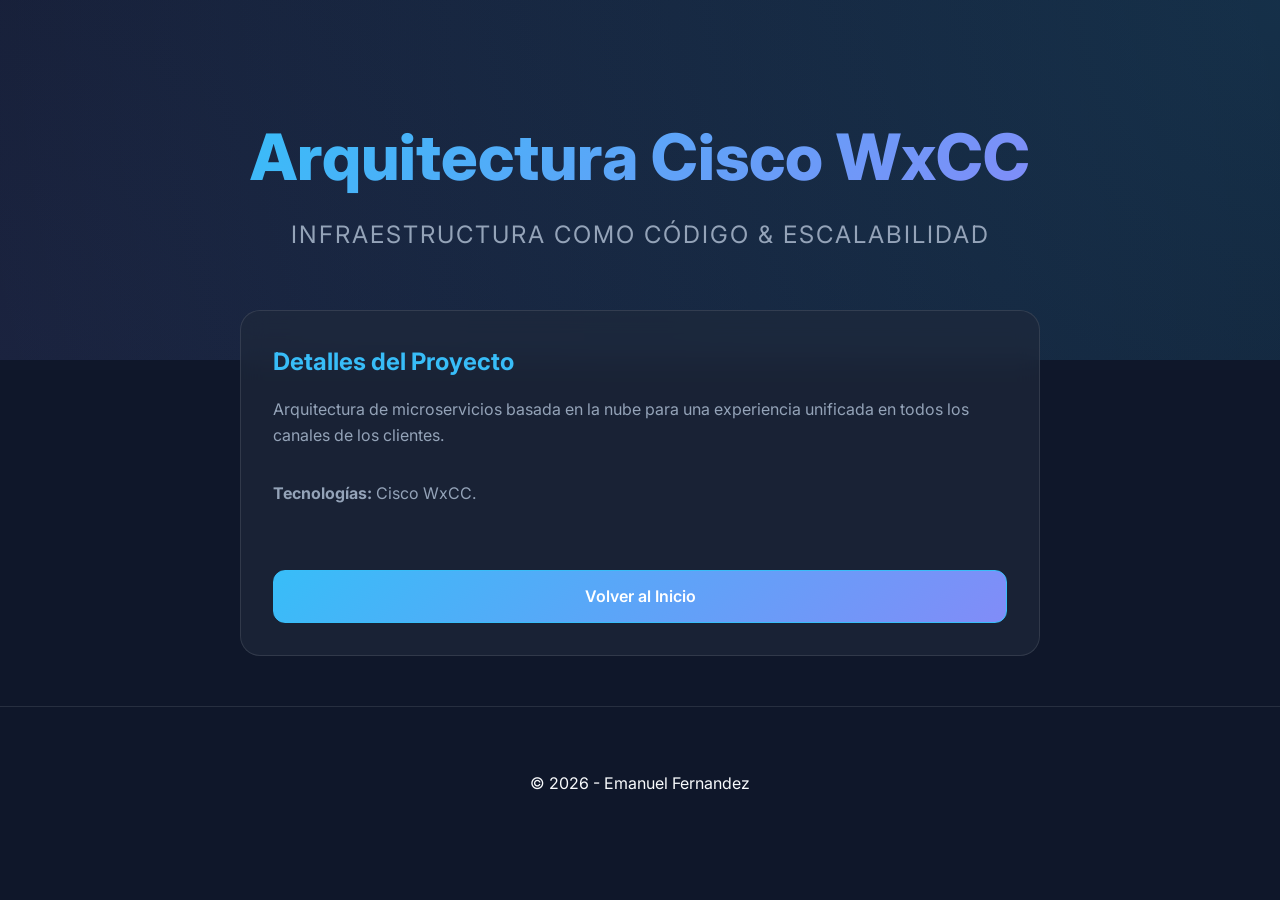
==== docs/proyecto1.html @ 24a79b81 "update index y subpaginas" ====
<!DOCTYPE html>
<html lang="es">

<head>
    <meta charset="UTF-8">
    <meta name="viewport" content="width=device-width, initial-scale=1.0">
    <title>Arquitectura Cisco WxCC | Emanuel Fernandez</title>
    <link rel="stylesheet" href="styles.css">
    <link href="https://fonts.googleapis.com/css2?family=Inter:wght@400;600;800&display=swap" rel="stylesheet">
</head>

<body class="subpage">

    <header style="height: 40vh;">
        <h1>Arquitectura Cisco WxCC</h1>
        <p>Infraestructura como Código & Escalabilidad</p>
    </header>

    <main style="margin-top: -50px;">
        <article class="card" style="max-width: 800px; margin: 0 auto; animation: fadeIn 0.8s ease-out;">
            <h3>Detalles del Proyecto</h3>
            <p>
                Arquitectura de microservicios basada en la nube para una experiencia unificada en todos los canales de
                los clientes.
            </p>
            <p>
                <strong>Tecnologías:</strong> Cisco WxCC.
            </p>
            <a href="index.html" class="back-btn">Volver al Inicio</a>
        </article>
    </main>

    <footer>
        <p>&copy; 2026 - Emanuel Fernandez</p>
    </footer>

</body>

</html>
---- docs/styles.css ----
:root {
    --bg-color: #0f172a;
    --card-bg: rgba(30, 41, 59, 0.7);
    --accent-primary: #38bdf8;
    --accent-secondary: #818cf8;
    --text-main: #f8fafc;
    --text-muted: #94a3b8;
    --glass-border: rgba(255, 255, 255, 0.1);
    --transition: all 0.3s ease;
}

* {
    margin: 0;
    padding: 0;
    box-sizing: border-box;
}

body {
    background-color: var(--bg-color);
    color: var(--text-main);
    font-family: 'Inter', system-ui, -apple-system, sans-serif;
    line-height: 1.6;
    overflow-x: hidden;
    min-height: 100vh;
}

header {
    height: 60vh;
    display: flex;
    flex-direction: column;
    justify-content: center;
    align-items: center;
    background: radial-gradient(circle at top right, rgba(56, 189, 248, 0.15), transparent),
                radial-gradient(circle at bottom left, rgba(129, 140, 248, 0.1), transparent);
    text-align: center;
    padding: 0 20px;
}

header h1 {
    font-size: 4rem;
    font-weight: 800;
    background: linear-gradient(135deg, var(--accent-primary), var(--accent-secondary));
    -webkit-background-clip: text;
    -webkit-text-fill-color: transparent;
    margin-bottom: 0.5rem;
}

header p {
    font-size: 1.5rem;
    color: var(--text-muted);
    letter-spacing: 2px;
    text-transform: uppercase;
}

main {
    max-width: 1200px;
    margin: -100px auto 50px;
    padding: 0 20px;
}

.projects h2 {
    font-size: 2.5rem;
    margin-bottom: 2rem;
    text-align: center;
}

.grid-container {
    display: grid;
    grid-template-columns: repeat(auto-fit, minmax(300px, 1fr));
    gap: 2rem;
}

.card {
    background: var(--card-bg);
    backdrop-filter: blur(12px);
    border: 1px solid var(--glass-border);
    border-radius: 20px;
    padding: 2rem;
    transition: var(--transition);
    display: flex;
    flex-direction: column;
}

.card:hover {
    transform: translateY(-10px);
    border-color: var(--accent-primary);
    box-shadow: 0 20px 40px rgba(0, 0, 0, 0.4);
}

.card h3 {
    font-size: 1.5rem;
    margin-bottom: 1rem;
    color: var(--accent-primary);
}

.card p {
    color: var(--text-muted);
    margin-bottom: 2rem;
    flex-grow: 1;
}

.card a {
    display: inline-block;
    padding: 0.8rem 1.5rem;
    background: linear-gradient(135deg, var(--accent-primary), var(--accent-secondary));
    color: white;
    text-decoration: none;
    border-radius: 12px;
    font-weight: 600;
    text-align: center;
    transition: var(--transition);
}

.card a:hover {
    filter: brightness(1.1);
    box-shadow: 0 4px 15px rgba(56, 189, 248, 0.4);
}

footer {
    padding: 4rem 20px;
    text-align: center;
    border-top: 1px solid var(--glass-border);
}

footer .socials a {
    color: var(--accent-primary);
    text-decoration: none;
    font-size: 1.1rem;
    transition: var(--transition);
}

footer .socials a:hover {
    color: var(--text-main);
}

/* Animations */
@keyframes fadeIn {
    from { opacity: 0; transform: translateY(20px); }
    to { opacity: 1; transform: translateY(0); }
}

.card {
    animation: fadeIn 0.6s ease-out forwards;
}

/* Page specific */
.back-btn {
    margin-top: 2rem;
    display: inline-block;
    padding: 0.8rem 1.5rem;
    border: 1px solid var(--accent-primary);
    color: var(--accent-primary);
    text-decoration: none;
    border-radius: 12px;
    transition: var(--transition);
}

.back-btn:hover {
    background: var(--accent-primary);
    color: white;
}
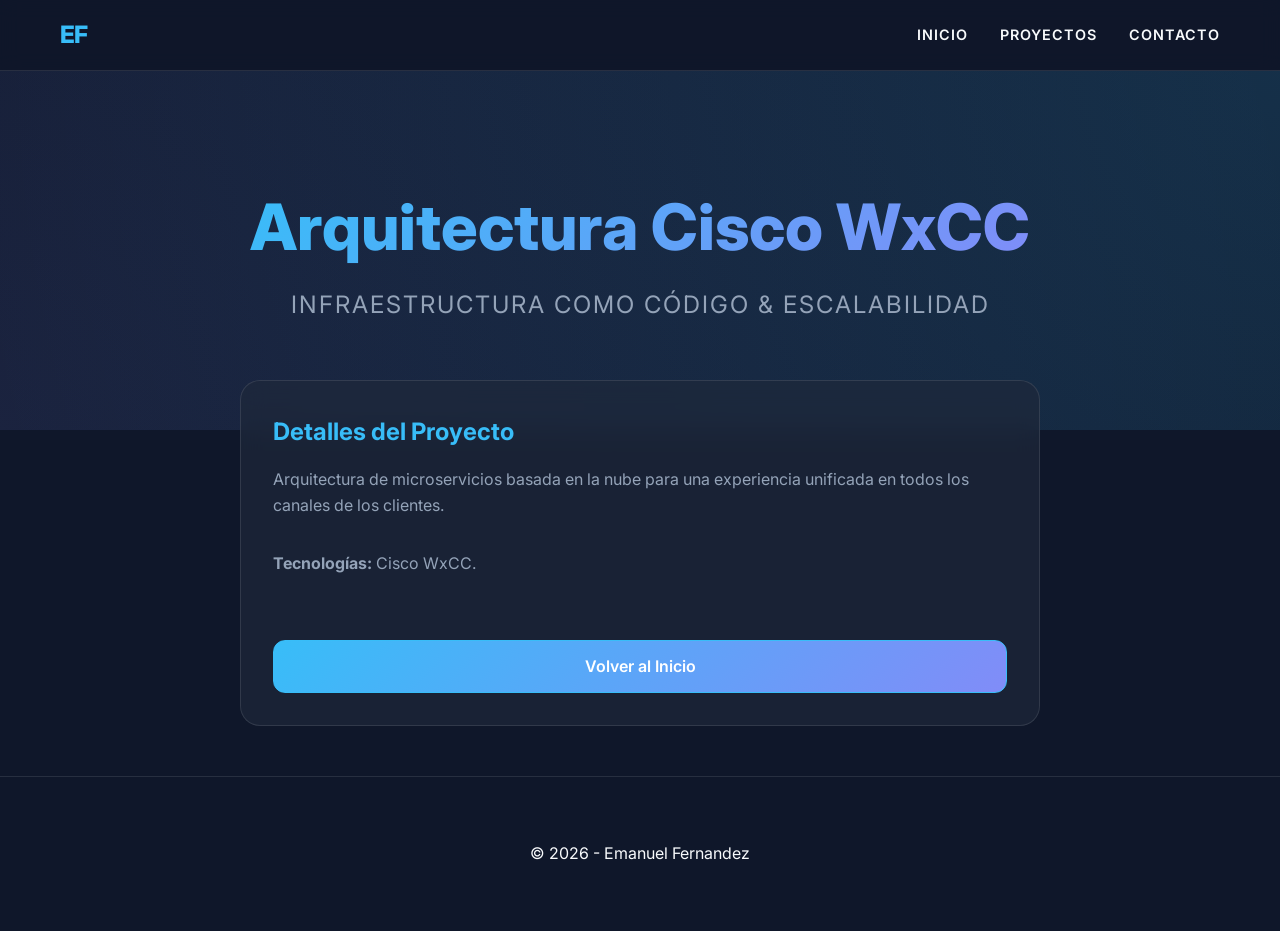
==== commit b39c1a1a: "update de barra de inicio y contacto" ====
--- a/docs/proyecto1.html
+++ b/docs/proyecto1.html
@@ -10,6 +10,17 @@
 </head>
 
 <body class="subpage">
+
+    <nav class="navbar">
+        <div class="nav-container">
+            <a href="index.html" class="nav-logo">EF</a>
+            <ul class="nav-links">
+                <li><a href="index.html#hero">Inicio</a></li>
+                <li><a href="index.html#projects-section">Proyectos</a></li>
+                <li><a href="index.html#contact">Contacto</a></li>
+            </ul>
+        </div>
+    </nav>
 
     <header style="height: 40vh;">
         <h1>Arquitectura Cisco WxCC</h1>
--- a/docs/styles.css
+++ b/docs/styles.css
@@ -7,6 +7,7 @@
     --text-muted: #94a3b8;
     --glass-border: rgba(255, 255, 255, 0.1);
     --transition: all 0.3s ease;
+    --nav-bg: rgba(15, 23, 42, 0.8);
 }
 
 * {
@@ -22,6 +23,8 @@
     line-height: 1.6;
     overflow-x: hidden;
     min-height: 100vh;
+    scroll-behavior: smooth;
+    padding-top: 70px;
 }
 
 header {
@@ -116,6 +119,86 @@
     box-shadow: 0 4px 15px rgba(56, 189, 248, 0.4);
 }
 
+/* Navbar */
+.navbar {
+    position: fixed;
+    top: 0;
+    width: 100%;
+    z-index: 1000;
+    background: var(--nav-bg);
+    backdrop-filter: blur(10px);
+    border-bottom: 1px solid var(--glass-border);
+    padding: 1rem 0;
+}
+
+.nav-container {
+    max-width: 1200px;
+    margin: 0 auto;
+    display: flex;
+    justify-content: space-between;
+    align-items: center;
+    padding: 0 20px;
+}
+
+.nav-logo {
+    font-size: 1.5rem;
+    font-weight: 800;
+    color: var(--accent-primary);
+    text-decoration: none;
+    letter-spacing: -1px;
+}
+
+.nav-links {
+    display: flex;
+    list-style: none;
+    gap: 2rem;
+}
+
+.nav-links a {
+    color: var(--text-main);
+    text-decoration: none;
+    font-weight: 600;
+    font-size: 0.9rem;
+    transition: var(--transition);
+    text-transform: uppercase;
+    letter-spacing: 1px;
+}
+
+.nav-links a:hover {
+    color: var(--accent-primary);
+}
+
+/* Contact Section */
+.contact {
+    padding: 100px 20px;
+    text-align: center;
+    max-width: 800px;
+    margin: 0 auto;
+}
+
+.contact h2 {
+    font-size: 2.5rem;
+    margin-bottom: 2rem;
+}
+
+.contact-btn {
+    display: inline-block;
+    padding: 1rem 2.5rem;
+    font-size: 1.1rem;
+    background: linear-gradient(135deg, var(--accent-primary), var(--accent-secondary));
+    color: white;
+    text-decoration: none;
+    border-radius: 50px;
+    font-weight: 700;
+    transition: var(--transition);
+    margin-top: 1rem;
+}
+
+.contact-btn:hover {
+    transform: scale(1.05);
+    box-shadow: 0 10px 30px rgba(56, 189, 248, 0.3);
+}
+
 footer {
     padding: 4rem 20px;
     text-align: center;
